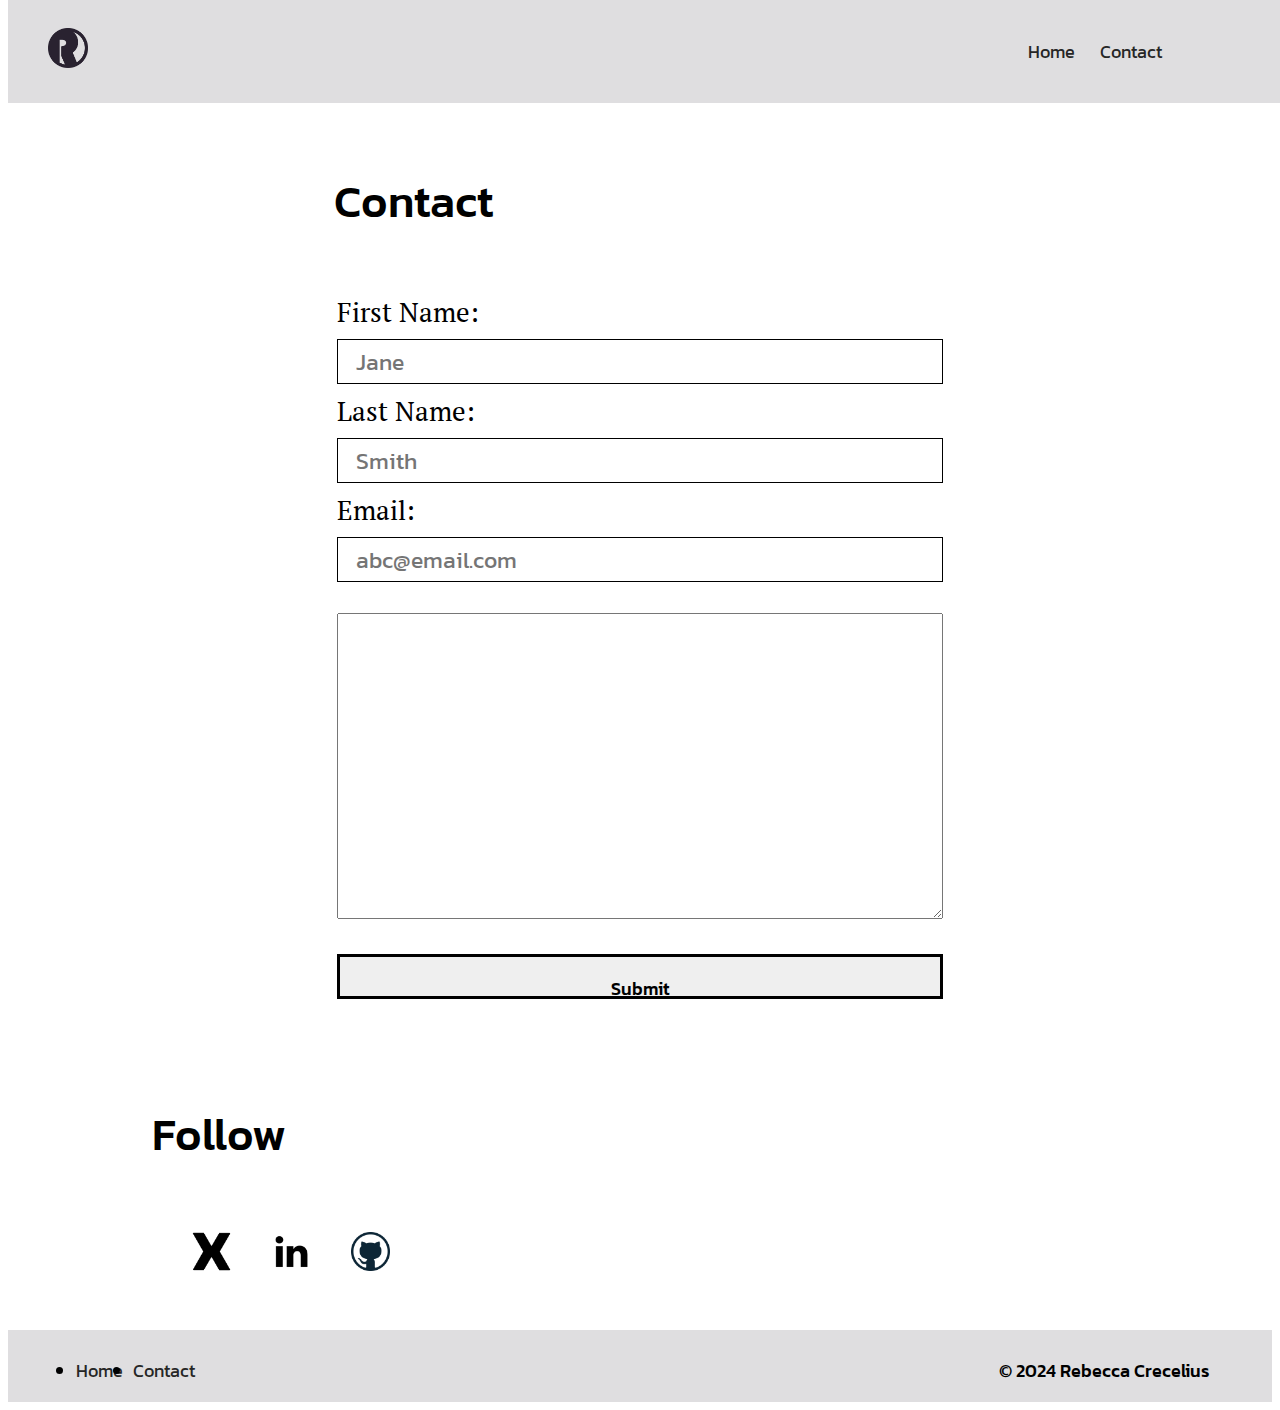
==== contact.html @ 38931f64 "Update contact form on contact page" ====
<!Doctype html>
<html lang="en">

<head>
    <meta charset="UTF-8">
    <meta name="description" content="Interested in working together? Send a message.">
    <meta name="keywords" content="software engineer, web design, html, css, javascript, web development">
    <meta name="viewport" content="width=device-width, initial-scale=1.0">
    <meta http-equiv="X-UA-Compatible" content="ie-edge">
    <title>RC Dev Portfolio</title>
    <link rel="stylesheet" href="https://meyerweb.com/eric/tools/css/reset/reset.css">
    <link rel="stylesheet" href="styles/style.css">

    <link rel="preconnect" href="https://fonts.googleapis.com">
    <link rel="preconnect" href="https://fonts.gstatic.com" crossorigin>
    <link
        href="https://fonts.googleapis.com/css2?family=Kanit:wght@400;500;600;700;800&family=PT+Serif:wght@400;700&display=swap"
        rel="stylesheet">

    <script src="http://code.jquery.com/jquery-1.11.2.min.js"></script>
</head>

<body>

    <!--Navigation-->
    <header>
        <section id="nav-bar">
            <a href="index.html"><img src="images/RAC Logo - Dark Purple@300x.png" alt="Logo" class="logo"></a>
            <nav class="navbar">
                <ul class="main-nav">
                    <li class="nav-item">
                        <a href="index.html" class="nav-link">Home</a>
                    </li>
                    <li class="nav-item">
                        <a href=contact.html class="nav-link">Contact</a>
                    </li>
                </ul>
                <div class="hamburger">
                    <span class="bar"></span>
                    <span class="bar"></span>
                    <span class="bar"></span>
                </div>
            </nav>
        </section>
    </header>

    <main>
        <section id="contact-info">
            <h1 class="contact">Contact</h1>
            <!-- <p>Feel free to send a message, and I will get back to you shortly.</P> -->
            <!-- Contact Form -->
            <section class="contact-page-form">
                <form method="post" action="mailto:thebexcylife@gmail.com" enctype=”text/plain” name="EmailForm">

                    <label for="fname2">First Name:</label>
                    <input type="text" name="fname" id="fname" placeholder="Jane" class="input" required />

                    <label for="lname2">Last Name:</label>
                    <input type="text" name="lname" id="fname" placeholder="Smith" class="input" required />

                    <label for="email2">Email:</label>
                    <input type="email" name="email" id="email" placeholder="abc@email.com" class="input" required />

                    <textarea cols="50" rows="20"></textarea>

                    <input type="submit" class="submitBtn" value="Submit">
            </section>
        </section>

        <!-- Social Media Links -->
        <section class="follow">
            <h2>Follow</h2>
            <ul class="follow-links">
                <li><a href="https://twitter.com/TheBexcyLife"><img src="images/X - Black.png" alt="The logo for X."
                            class="twitter"></a></li>
                <li><a href="https://www.linkedin.com/in/rebeccacrecelius/"><img src="images/LinkedIn -Black.png"
                            alt="The logo for LinkedIn."></a></li>
                <li><a href="https://github.com/RebeccaCrecelius"><img src="images/GitHub - Black.png"
                            alt="The logo for GitHub"></a></li>
            </ul>
            <!----       <a href="mailto:info@rebeccacrecelius.com" subject="Contacting you from your web developer portfolio" class="email">Send
                an email.</a> -->
        </section>


    </main>

    <!-- Footer -->
    <footer class="footer-nav">
        <section class="footer-content">
            <span>&copy 2024 Rebecca Crecelius</span>
            <nav>
                <ul class="footer-links">
                    <li><a href="index.html">Home</a></li>
                    <li><a href=contact.html>Contact</a></li>
                </ul>
            </nav>
        </section>
    </footer>
    <script src="scripts/main.js"></script>
</body>

</html>
---- styles/style.css ----
body,
*,
*:before,
*:after {
	box-sizing: border-box;
}

html {
	font-size: 18px;
}

/*--------------------------------------
Header
---------------------------------------*/

header {
	position: fixed;
	z-index: 100;
	width: 100%;
	background-color: rgb(223, 222, 224);
	top: 0rem;
}

.navbar {
	width: 100%;
}

.logo {
	float: left;
	width: 40px;
	height: auto;
	padding-top: 10px;
	margin-left: 40px;
}

main {
	clear: both;
	position: relative;
	margin-top: 10%;
	margin-left: 10%;
	margin-right: 10%;
}

.main-nav li {
	display: inline-block;
	margin: 10px;
	padding-top: 10px;
	padding-bottom: 10px;
	font-family: "Kanit", Tahoma, sans-serif;
}

a {
	text-decoration: none;
	color: rgb(38, 38, 38);
}

a:hover {
	color: #BBB1C8;
}

.main-nav li:first-child {
	padding-left: 75%;
}

/*--------------------------------
Intro and About
--------------------------------*/
.profile-pic {
	width: 40%;
	height: auto;
	float: right;
	position: relative;
	border: solid 3px;
	box-shadow: 10px 5px 5px #292230;
}

#intro {
	margin-top: 5%;
	display: inline-block;
}

#greeting {
	display: flex;
	flex-direction: column;
}

h1 {
	font-family: 'Pt Serif', 'Times New Roman', serif;
	font-weight: 400;
	font-size: 1.75rem;
	margin: 1.5rem 1rem 1rem 1rem;
	padding-left: 1rem;
}

h2 {
	clear: both;
	font-size: 2.5rem;
	margin-top: 10%;
	margin-left: 1rem;
	font-family: "Kanit", Tahoma, sans-serif;
	font-weight: 500;
}

h3 {
	font-family: "Kanit", Tahoma, sans-serif;
	font-size: 1.5rem;
	font-weight: 500;
}

p {
	font-size: 1.3rem;
	margin-bottom: 1rem;
	margin-top: 1rem;
	font-family: "Kanit", Tahoma, sans-serif;
	font-weight: 400;
}

#intro p,
.title p,
#fun-facts-title p {
	font-family: 'Pt Serif', 'Times New Roman', serif;
	font-weight: 400;
	font-size: 1.5rem;
	margin: 1rem;
	padding-left: 1rem;
}

#intro h2 {
	margin-top: 4rem;
}

#intro #welcome {
	margin-left: 1rem;
	padding-left: 1rem;
	font-family: "Kanit", Tahoma, sans-serif;
	font-size: 1.5rem;
	font-weight: 500;
}

#projects span {
	text-decoration: underline;
}

button {
	margin: .75rem;
	padding-left: 1rem;
	padding-right: 1rem;
	padding-top: .75rem;
	padding-bottom: .75rem;
	font-size: 1rem;
	width: 75%;
	font-family: "Kanit", Tahoma, sans-serif;
	font-weight: 500;
	margin-left: 2rem;
	border: 3px solid;
}

button:hover {
	background: #292230;
	color: #dfdee0;
}

button:hover a {
	background: #292230;
	color: #dfdee0;
	text-decoration: none;
}

/*------------------------
Hotspot
------------------------*/

#hotspot {
	left: 15%;
	top: 20%;
}

.hotspot {
	width: 90px;
	height: 90px;
	line-height: 18px;
	text-align: center;
	background-color: rgb(187, 177, 200, .5);
	position: absolute;
	border-radius: 5px;
	border: 2px solid rgb(38, 38, 38);
}

.hotspot .empty-text {
	width: 100%;
	height: 100%;
}

.empty-text {
	font-family: "Kanit", Tahoma, sans-serif;
	font-size: 1rem;
	margin-top: 7px;
}

.hotspot .empty-text:hover {
	cursor: pointer;
}

.hover-popup {
	display: none;
	z-index: 1;
}

.hotspot.clicked {
	display: block;
}

.hotspot:hover .hover-popup {
	display: block;
	position: absolute;
	margin-top: 10%;
	left: 100%;
	margin-left: 1rem;
	top: 0;
	width: 90px;
	height: 90px;
	line-height: 18px;
	text-align: center;
	background-color: #DFDEE0;
	position: absolute;
	border-radius: 5px;
	border: 2px solid rgb(38, 38, 38);
	font-family: "Kanit", Tahoma, sans-serif;
	padding-top: 20%;
}

/*-------------------------
Work
-------------------------*/

#work {
	clear: both;
}

#work li {
	display: inline-block;
	list-style-type: none;
	padding-top: 2%;
	font-size: 1rem;
	margin-left: 2%;
	margin-right: 2%;
	font-family: 'Pt Serif', 'Times New Roman', serif;
	font-weight: 400;
}

#work .languages li {
	float: left;
	margin: 0 20px;
	list-style-type: disc;
}

#work ul {
	text-align: center;
}

#projects {
	clear: both;
	display: flex;
	flex-wrap: wrap;
	column-gap: 15px;
	justify-content: center;
	align-items: center;
}

.project img {
	width: 350px;
	height: 350px;
}

.project p {
	max-width: 100%;
	margin-top: 1rem;
	height: 1.5rem;
	padding-left: none;
}

.title {
	margin-bottom: .25rem;
	padding-bottom: .25rem;
}

.project span {
	font-family: 'Pt Serif', 'Times New Roman', serif;
	font-weight: 400;
	color: blue;
}

.project span a {
	color: blue;
}


.project img {
	margin-top: .25rem;
	border: solid;
}

/*---------------------------------------------
More
---------------------------------------------*/

#more {
	margin-left: 1rem;
	display: flex;
	flex-wrap: wrap;
	column-gap: 8%;
	/*justify-content: center;
align-items: center;*/
}

#more .design-work img,
#more .company img {
	display: block;
	margin-left: auto;
	margin-right: auto;
	padding-left: 1rem;
}

#more embed {
	border: solid;
	box-shadow: 10px 5px 5px #292230;
	width: 500px;
	height: 500px;
}

#more h3 {
	padding-left: 1rem;
	/*	text-align: center; */
	margin-bottom: 2.5%;
}

#more p {
	margin-bottom: .25rem;
	padding-bottom: .25rem;
	text-decoration: underline;
	color: blue;
	font-family: 'Pt Serif', 'Times New Roman', serif;
	font-weight: 400;
	font-size: 1rem;
}

#more p a {
	color: blue;
}

/*=============================
Form 
=============================*/

.form-section h3 {
	clear: both;
	font-size: 2.5rem;
	margin-left: 1rem;
	margin-top: 7%;
	font-family: "Kanit", Tahoma, sans-serif;
	font-weight: 500;
}

.form-section {
	padding-bottom: 3rem;
}

.form-section p {
	margin-left: 1rem;
	padding-left: 1rem;
	font-family: "Kanit", Tahoma, sans-serif;
	font-size: 1.5rem;
	font-weight: 500;
}

#web-update {
	font-family: 'Pt Serif', 'Times New Roman', serif;
	font-weight: 400;
	font-size: 1.5rem;
	margin: 1rem;
	padding-left: 1rem;
}


.form {
	display: flex;
	justify-content: left;
}

.input-container {
	position: relative;
	margin: .5rem 1rem 1rem 1rem;
}

label,
input {
	display: flex;
	flex-direction: column;
}

label {
	padding-bottom: .5rem;
	font-family: 'Pt Serif', 'Times New Roman', serif;
	font-weight: 400;
	font-size: 1rem;
}

input {
	height: 2.5rem;
	top: 0px;
	left: 0px;
	width: 100%;
	padding: .5rem .5rem .5rem 1rem;
	border: 1px solid black;
	font-size: 1.25rem;
	font-family: "Kanit", Tahoma, sans-serif;
	font-weight: 400;
}

.form .submitBtn {
	align-items: center;
	padding: 1rem;
	justify-content: center;
	font-size: 1rem;
	font-family: "Kanit", Tahoma, sans-serif;
	font-weight: 500;
	width: 75%;
	margin-left: 1rem;
}

.submitBtn:hover {
	background: #292230;
	color: #dfdee0;
}

/*
.form-section img {
	width: 15%;
	height: 15%;
	margin-right: 10%;
}
*/
.form-group {
	display: flex;
}

.form-group .form .submitBtn {
	border: 3px solid;
}

/*==============================
Footer 
===============================*/

footer {
	clear: both;
	background: rgb(223, 222, 224);
	width: 100%;
	height: 4rem;
}

.footer-content {
	display: inline;
}

.footer-content span {
	float: left;
	margin-left: 10%;
	margin-top: 1.5rem;
	font-family: "Kanit", Tahoma, sans-serif;
	font-weight: 500;
}

footer ul {
	margin-left: 80%;
}

footer li {
	float: left;
	padding-right: 10px;
	text-decoration: none;
	margin-top: 1.5rem;
	font-family: "Kanit", Tahoma, sans-serif;
}

/*=============================
Contact Page Form 
=============================*/

.form-section {
	padding-bottom: 3rem;
}

.contact-page-form {
	float: right;
	margin-left: 20%;
	margin-right: 20%;
}

.contact-page-form label {
	padding-top: .5rem;
	padding-bottom: .5rem;
	font-family: 'Pt Serif', 'Times New Roman', serif;
	font-weight: 400;
	font-size: 1.5rem;
	display: flex;
	flex-direction: column;
}

.input-container {
	position: relative;
	margin: .5rem 1rem 1rem 1rem;
}

input {
	display: flex;
	flex-direction: column;
}

input {
	height: 2.5rem;
	top: 0px;
	left: 0px;
	width: 100%;
	padding: .5rem .5rem .5rem 1rem;
	border: 1px solid black;
	font-size: 1.25rem;
	font-family: "Kanit", Tahoma, sans-serif;
	font-weight: 400;
}

.contact-page-form .submitBtn {
	align-items: center;
	padding: 1rem;
	justify-content: center;
	font-size: 1rem;
	font-family: "Kanit", Tahoma, sans-serif;
	font-weight: 500;
	width: 100%;
	margin-top: 5%;
	margin-left: 0;
	border: 3px solid;
}

.submitBtn:hover {
	background: #292230;
	color: #dfdee0;
}

#contact-info {
	display: flex;
	flex-direction: column;
}

#contact-info h1 {
	font-size: 2.5rem;
	margin-top: 4%;
	font-family: "Kanit", Tahoma, sans-serif;
	font-weight: 500;
	margin-left: 18%;
	margin-right: 22%;
	margin-bottom: 5%;
	text-align: left;
}

#contact-info p {
	font-family: "Kanit", Tahoma, sans-serif;
	font-size: 1.5rem;
	font-weight: 500;
	width: 55%;
	text-align: left;
	margin-left: 20%;
	margin-right: 20%;
}

textarea {
	margin-top: 5%;
	width: 100%;
}

.follow h2 {
	padding-bottom: 1.5rem;
}

ul.follow-links li {
	display: inline;
}

ul.follow-links img {
	width: 4%;
	height: auto;
	margin-right: 1rem;
	margin-left: 1rem;
	margin-bottom: 2rem;
}

.email {
	text-decoration: underline;
	font-family: "Kanit", Tahoma, sans-serif;
	color: blue;
}

/*==============================
Additional Styles
==============================*/

.hamburger {
	display: none;
}

.bar {
	display: block;
	width: 25px;
	height: 3px;
	margin: 5px auto;
	-webkit-transition: all 0.3s ease-in-out;
	transition: all 0.3s ease-in-out;
	background-color: #101010;
}

@media only screen and (max-width: 1000px) {
	.profile-pic {
		display: none;
	}

	#hotspot1 {
		display: none;
	}

	#intro h2 {
		margin-top: 2rem;
	}

	.project.tbd {
		margin-top: 2rem;
	}

	.design-work h3 {
		margin-top: 1rem;
	}

	.company h3 {
		margin-top: 2rem;
	}

	.main-nav li:first-child {
		padding-left: 65%;
	}
}

@media only screen and (max-width: 760px) {

	#intro p {
		margin-bottom: .5rem;
	}

	.project .title {
		margin-top: 1rem;
		margin-bottom: 1rem;
	}

	#fun-facts {
		display: none;
	}

	.title h2 {
		margin-top: 2rem;
	}

	.game,
	.tbd {
		margin-top: 2rem;
	}

	.form-section {
		margin-top: 2rem;
	}

	.logo {
		margin-left: 20px;
		padding-top: 4%;
	}
/*
	.logo {
		display: none;
	}
*/
	.contact-page-form {
		float: right;
		margin-left: 5%;
		margin-right: 5%;
	}

	#contact-info h1 {
		margin-top: 5rem;
	}

	ul.follow-links img {
		width: 10%;
	}

	#nav-bar {
		padding-bottom: 30px;
	}

	.main-nav li:first-child {
		padding-left: 0;
		display: block;
	}

	.main-nav {
		position: fixed;
		left: -100%;
		top: 2.5rem;
		flex-direction: column;
		background-color: white;
		width: 50%;
		height: 20rem;
		border-radius: 10px;
		text-align: center;
		transition: 0.3s;
		box-shadow: 0 10px 27px rgba(0, 0, 0, .75);
	}

	.title p {
		font-size: 1.5rem;
		margin-bottom: .5rem;
	}
/*
	.footer-links {
		display: none;
	}
*/

	.footer-content span {
		margin-left: 5%;
	}

	footer ul {
		margin-left: 60%;
		padding-left: 5px;
	}

	.main-nav.active {
		left: 0;
		margin: 2rem;
	}

	.nav-item {
		margin: 2.5rem 0;
	}

	.hamburger {
		display: inline-block;
		cursor: pointer;
		padding-left: 80%;
		margin-top: 5%;
	}

	.hamburger.active .bar:nth-child(2) {
		opacity: 0;
	}

	.hamburger.active .bar:nth-child(1) {
		transform: translateY(8px) rotate(45deg);
	}

	.hamburger.active .bar:nth-child(3) {
		transform: translateY(-8px) rotate(-45deg);
	}
}

@media only screen and (max-width: 5860px) {
	.hamburger {
		padding-left: 70%;
	}
}

@media only screen and (max-width: 4600px) {
	.footer-content span {
		margin-left: 5%;
	}

	footer ul {
		margin-left: 5%;
		padding-left: 5px;
	}

	.footer-content span {
		float: right;
		margin-right: 5%;
		margin-top: 1.5rem;
		font-family: "Kanit", Tahoma, sans-serif;
		font-weight: 500;
	}
}

@media only screen and (max-width: 402px) {
	footer {
		height: 7rem;
	}

	#intro h2 {
		padding-top: 1rem;
	}

	.project img {
		width: 225px;
		height: 225px;
	}

	#projects .project p {
		margin-bottom: 1.5rem;
	}

	#projects .project {
			align-items: center;
		}
	}

	@media only screen and (max-width: 404px) {
		footer {
			height: 8rem;
		}
	}
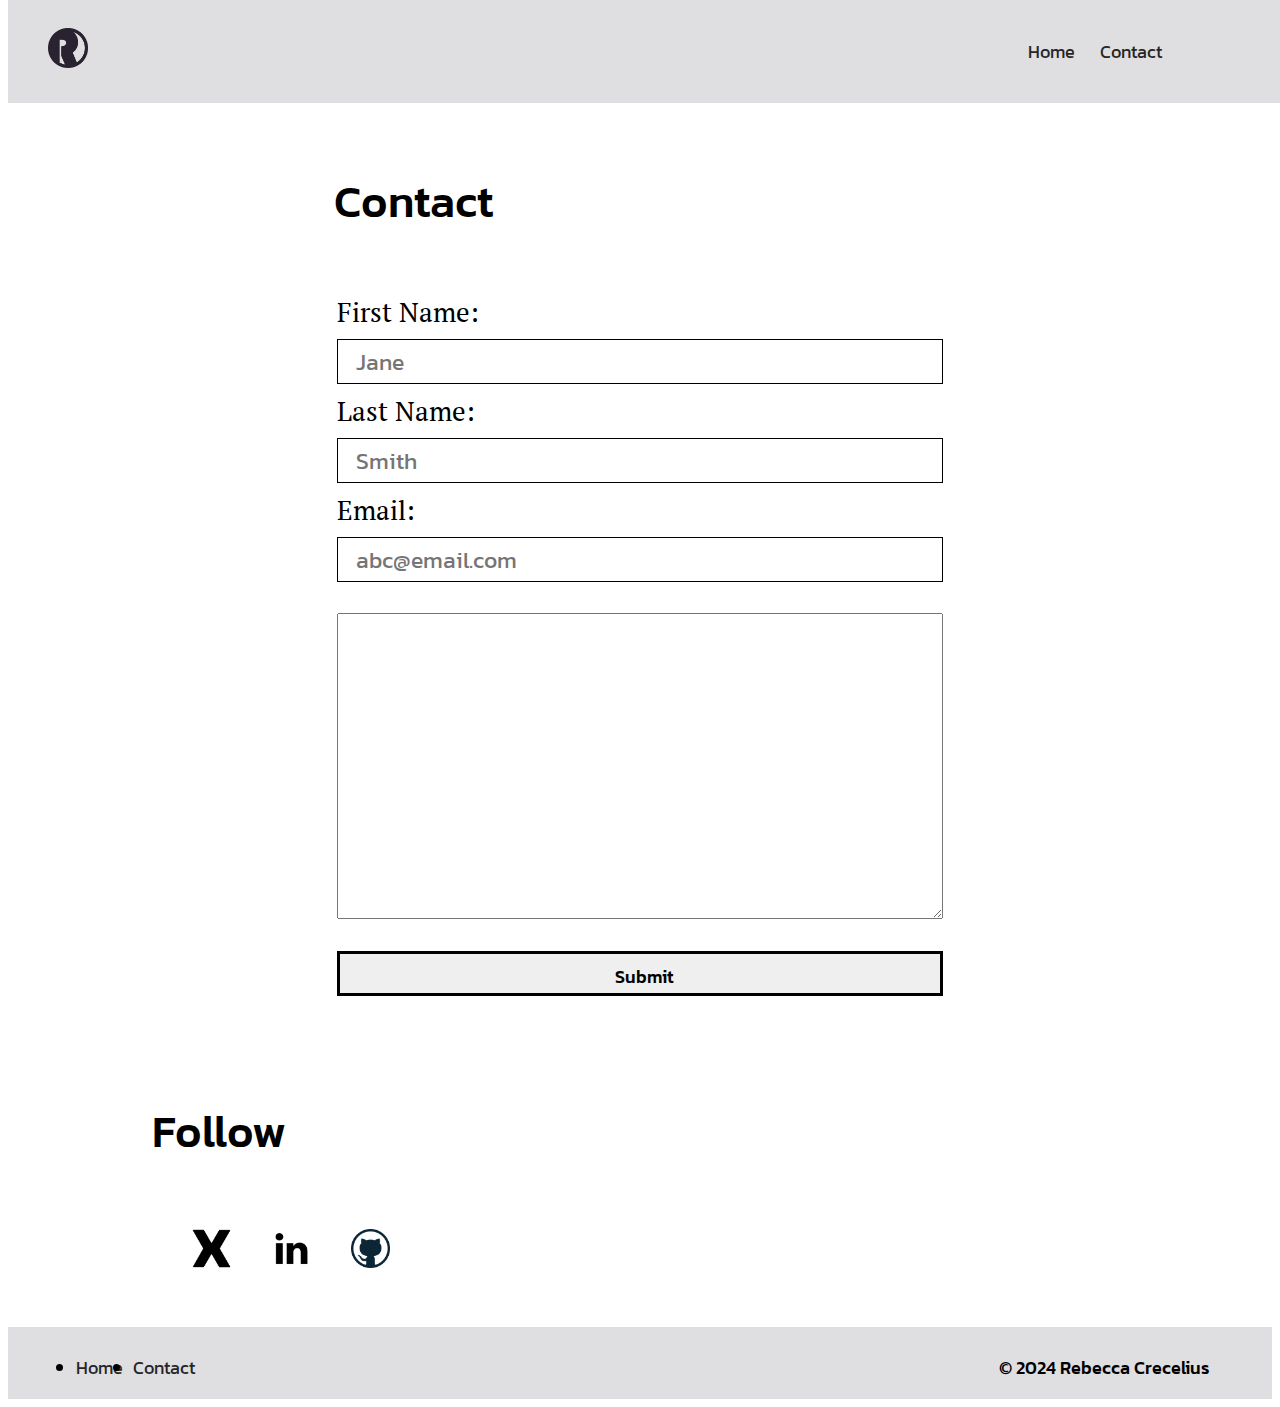
==== commit 1d593fdd: "Fixed text spacing on buttons Added svg for hamburger menu for mobile concerns" ====
--- a/contact.html
+++ b/contact.html
@@ -63,7 +63,7 @@
 
                     <textarea cols="50" rows="20"></textarea>
 
-                    <input type="submit" class="submitBtn" value="Submit">
+                    <input type="submit" class="submitBtn contact" value="Submit">
             </section>
         </section>
 
--- a/styles/style.css
+++ b/styles/style.css
@@ -3,6 +3,20 @@
 *:before,
 *:after {
 	box-sizing: border-box;
+}
+
+/* Clear fix hack */
+.clearfix:after {
+	content: ".";
+	display: block;
+	clear: both;
+	visibility: hidden;
+	line-height: 0;
+	height: 0;
+}
+
+.clear {
+   clear: both;
 }
 
 html {
@@ -309,8 +323,6 @@
 	display: flex;
 	flex-wrap: wrap;
 	column-gap: 8%;
-	/*justify-content: center;
-align-items: center;*/
 }
 
 #more .design-work img,
@@ -418,13 +430,11 @@
 }
 
 .form .submitBtn {
-	align-items: center;
-	padding: 1rem;
 	justify-content: center;
 	font-size: 1rem;
 	font-family: "Kanit", Tahoma, sans-serif;
 	font-weight: 500;
-	width: 75%;
+	width: 90%;
 	margin-left: 1rem;
 }
 
@@ -433,13 +443,6 @@
 	color: #dfdee0;
 }
 
-/*
-.form-section img {
-	width: 15%;
-	height: 15%;
-	margin-right: 10%;
-}
-*/
 .form-group {
 	display: flex;
 }
@@ -515,9 +518,6 @@
 input {
 	display: flex;
 	flex-direction: column;
-}
-
-input {
 	height: 2.5rem;
 	top: 0px;
 	left: 0px;
@@ -530,15 +530,12 @@
 }
 
 .contact-page-form .submitBtn {
-	align-items: center;
-	padding: 1rem;
-	justify-content: center;
+	padding-bottom: 1rem;
 	font-size: 1rem;
 	font-family: "Kanit", Tahoma, sans-serif;
 	font-weight: 500;
 	width: 100%;
-	margin-top: 5%;
-	margin-left: 0;
+	margin-top: 1.5rem;
 	border: 3px solid;
 }
 
@@ -608,11 +605,11 @@
 	display: none;
 }
 
-.bar {
+.hamburger img {
 	display: block;
-	width: 25px;
-	height: 3px;
-	margin: 5px auto;
+	width:2rem;
+	height: auto;
+	margin: .05rem auto;
 	-webkit-transition: all 0.3s ease-in-out;
 	transition: all 0.3s ease-in-out;
 	background-color: #101010;
@@ -680,11 +677,7 @@
 		margin-left: 20px;
 		padding-top: 4%;
 	}
-/*
-	.logo {
-		display: none;
-	}
-*/
+
 	.contact-page-form {
 		float: right;
 		margin-left: 5%;
@@ -726,11 +719,6 @@
 		font-size: 1.5rem;
 		margin-bottom: .5rem;
 	}
-/*
-	.footer-links {
-		display: none;
-	}
-*/
 
 	.footer-content span {
 		margin-left: 5%;
@@ -822,4 +810,4 @@
 		footer {
 			height: 8rem;
 		}
-	}+	}
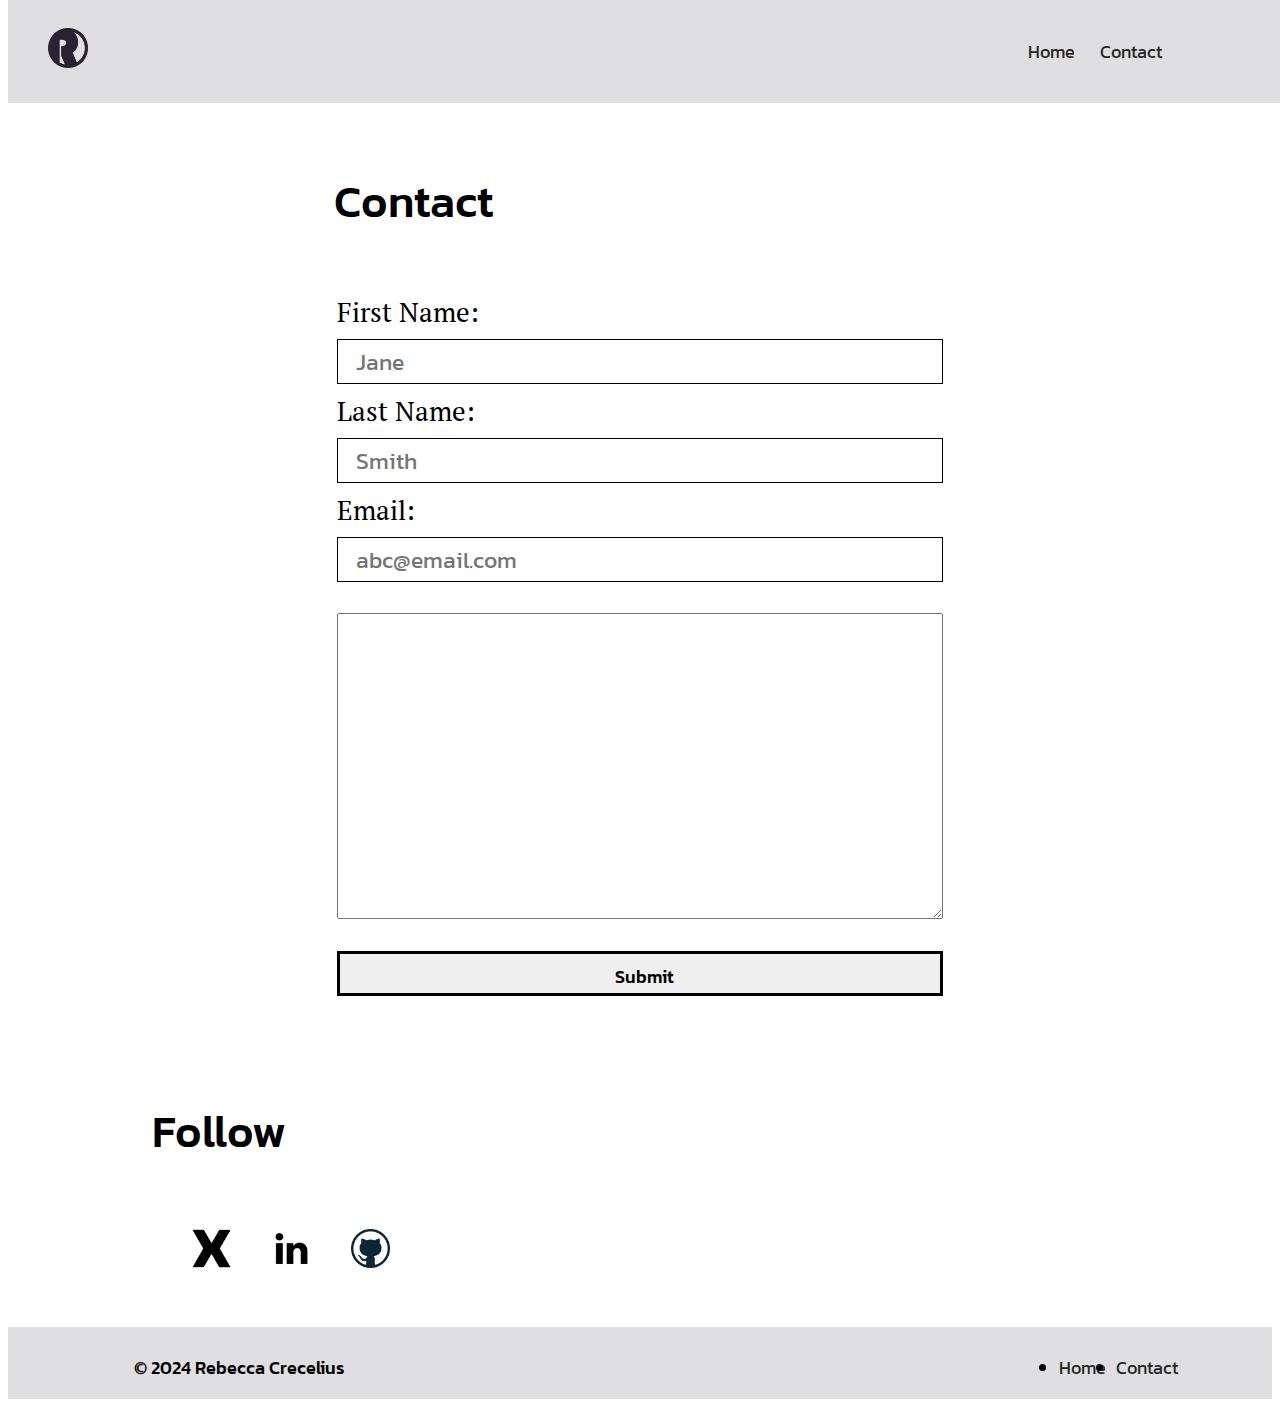
==== commit 85ffd3b3: "Fix hamburger menu" ====
--- a/contact.html
+++ b/contact.html
@@ -3,6 +3,7 @@
 
 <head>
     <meta charset="UTF-8">
+    <meta name="viewport" content="initial-scale=1, width=device-width" />
     <meta name="description" content="Interested in working together? Send a message.">
     <meta name="keywords" content="software engineer, web design, html, css, javascript, web development">
     <meta name="viewport" content="width=device-width, initial-scale=1.0">
@@ -27,22 +28,22 @@
         <section id="nav-bar">
             <a href="index.html"><img src="images/RAC Logo - Dark Purple@300x.png" alt="Logo" class="logo"></a>
             <nav class="navbar">
+                <div class="hamburger">
+                   <img src="images/burger-menu-svgrepo-com.svg" alt="hamburger menu">
+                </div>
+                
                 <ul class="main-nav">
                     <li class="nav-item">
                         <a href="index.html" class="nav-link">Home</a>
                     </li>
                     <li class="nav-item">
-                        <a href=contact.html class="nav-link">Contact</a>
+                        <a href="#" class="nav-link">Contact</a>
                     </li>
                 </ul>
-                <div class="hamburger">
-                    <span class="bar"></span>
-                    <span class="bar"></span>
-                    <span class="bar"></span>
-                </div>
             </nav>
         </section>
     </header>
+
 
     <main>
         <section id="contact-info">
@@ -97,6 +98,7 @@
             </nav>
         </section>
     </footer>
+    <script src="scripts/hamburger.js"></script>
     <script src="scripts/main.js"></script>
 </body>
 
--- a/styles/style.css
+++ b/styles/style.css
@@ -600,6 +600,35 @@
 /*==============================
 Additional Styles
 ==============================*/
+/*.hamburger-button {
+	background-color: #333;
+	color: white;
+	padding: 15px;
+	font-size: 24px;
+	cursor: pointer;
+	width: 5%;
+	height: auto;
+	border-radius: 5%;
+	float: right;
+ }
+
+ .nav-links {
+	clear:both;
+	display: none;
+	background-color: #333;
+	color: white;
+	width: 100%;
+ }
+ .nav-links a {
+	display: block;
+	padding: 15px;
+	color: white;
+	text-decoration: none;
+ }
+ .nav-links a:hover {
+	background-color: #111;
+ }
+*/
 
 .hamburger {
 	display: none;
@@ -607,12 +636,12 @@
 
 .hamburger img {
 	display: block;
-	width:2rem;
+	width:2.25rem;
 	height: auto;
 	margin: .05rem auto;
 	-webkit-transition: all 0.3s ease-in-out;
 	transition: all 0.3s ease-in-out;
-	background-color: #101010;
+	background-color: rgb(223, 222, 224);
 }
 
 @media only screen and (max-width: 1000px) {
@@ -693,7 +722,7 @@
 	}
 
 	#nav-bar {
-		padding-bottom: 30px;
+		padding-bottom: 20px;
 	}
 
 	.main-nav li:first-child {
@@ -706,8 +735,10 @@
 		left: -100%;
 		top: 2.5rem;
 		flex-direction: column;
-		background-color: white;
-		width: 50%;
+		background-color: hsla(360, 7%, 100%, 0.95);
+		font-size: 1.5rem;
+		font-weight: 600;
+		width: 75%;
 		height: 20rem;
 		border-radius: 10px;
 		text-align: center;
@@ -744,6 +775,7 @@
 		padding-left: 80%;
 		margin-top: 5%;
 	}
+/*
 
 	.hamburger.active .bar:nth-child(2) {
 		opacity: 0;
@@ -756,13 +788,19 @@
 	.hamburger.active .bar:nth-child(3) {
 		transform: translateY(-8px) rotate(-45deg);
 	}
-}
+
+}
+*/
+
+
 
 @media only screen and (max-width: 5860px) {
 	.hamburger {
 		padding-left: 70%;
 	}
 }
+
+
 
 @media only screen and (max-width: 4600px) {
 	.footer-content span {
@@ -810,4 +848,4 @@
 		footer {
 			height: 8rem;
 		}
-	}
+	}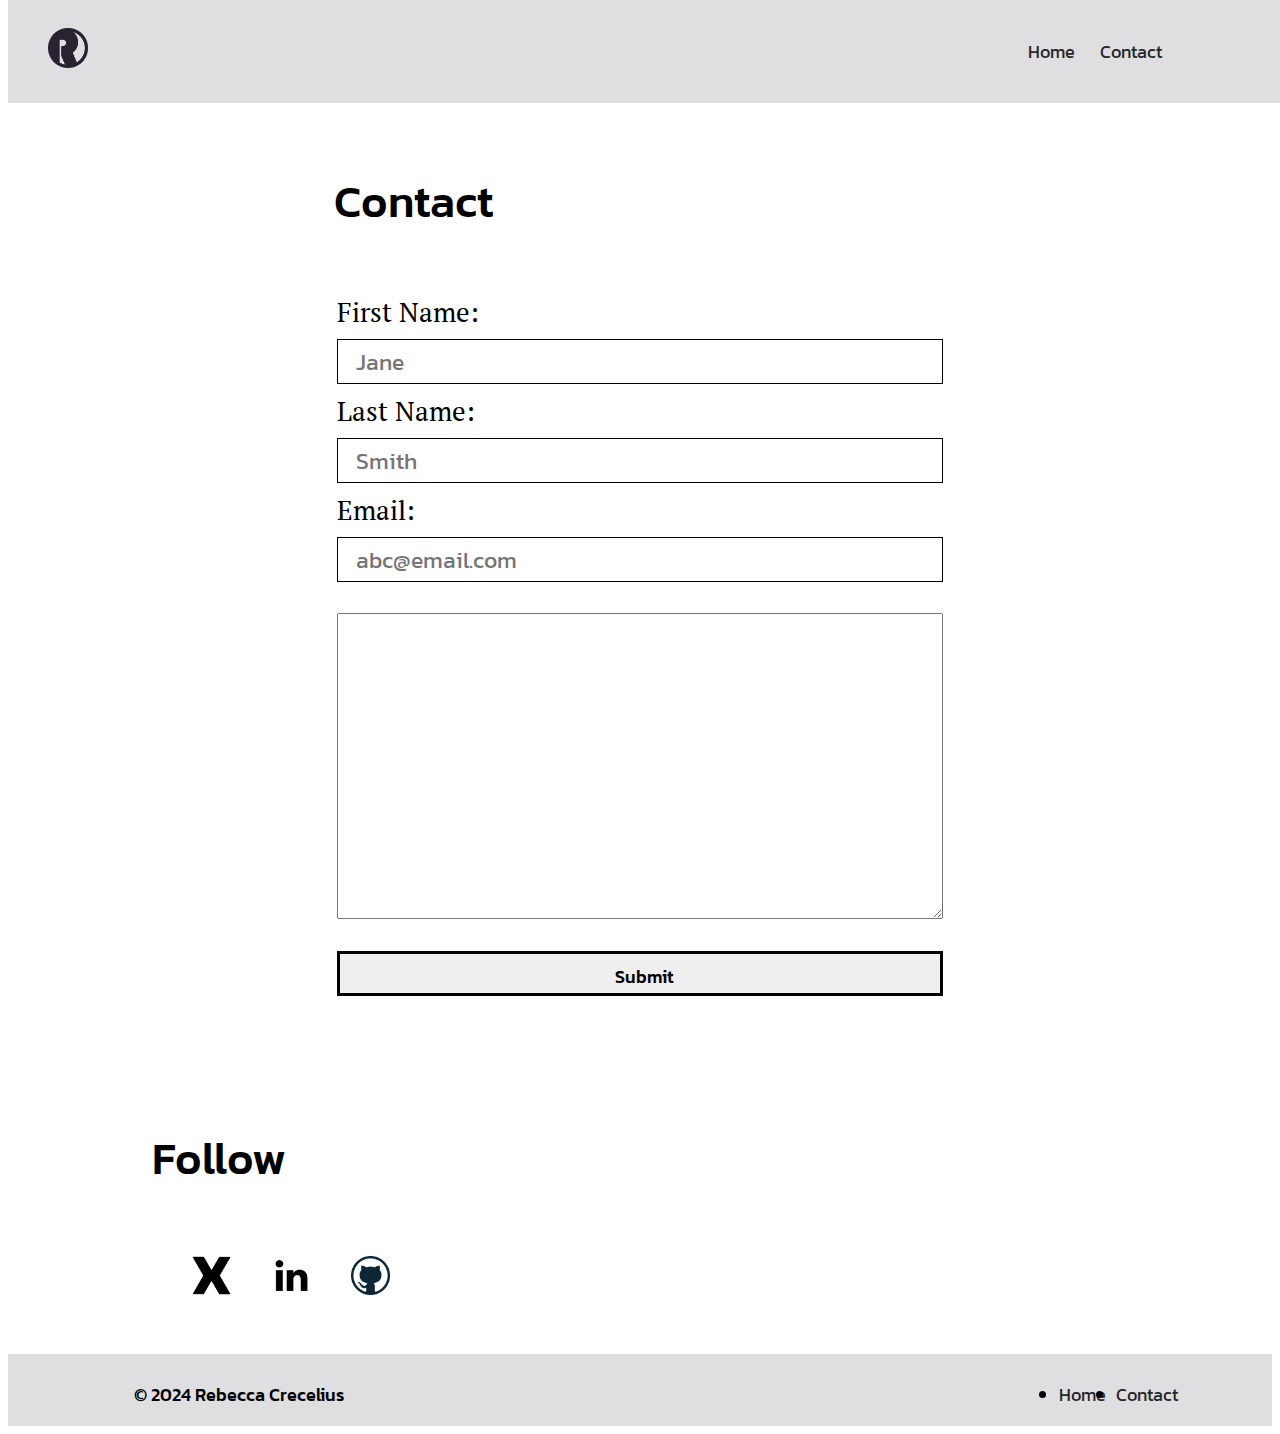
==== commit 7a28cac7: "Fix contact page form button text alignmnet" ====
--- a/contact.html
+++ b/contact.html
@@ -64,7 +64,7 @@
 
                     <textarea cols="50" rows="20"></textarea>
 
-                    <input type="submit" class="submitBtn contact" value="Submit">
+                    <input type="submit" class="submitBtn2 contact" value="Submit">
             </section>
         </section>
 
--- a/styles/style.css
+++ b/styles/style.css
@@ -529,17 +529,19 @@
 	font-weight: 400;
 }
 
-.contact-page-form .submitBtn {
-	padding-bottom: 1rem;
+.submitBtn2 {
+	padding-bottom: 1rem 0;
 	font-size: 1rem;
 	font-family: "Kanit", Tahoma, sans-serif;
 	font-weight: 500;
 	width: 100%;
 	margin-top: 1.5rem;
+	margin-bottom: 1.5rem;
 	border: 3px solid;
 }
 
-.submitBtn:hover {
+.submitBtn:hover,
+.submitBtn2:hover {
 	background: #292230;
 	color: #dfdee0;
 }
@@ -791,18 +793,39 @@
 
 }
 */
-
-
-
-@media only screen and (max-width: 5860px) {
+.submitBtn,
+.work-button,
+.submitBtn2 {
+	background-color: rgb(223, 222, 224);
+	color: rgb(38, 38, 38);
+	border: solid black 2px;
+}
+
+.submitBtn {
+	padding-left: 1rem;
+	padding-right: 1rem;
+	padding-top: .75rem;
+	padding-bottom: .75rem;
+	font-size: 1rem;
+	width: 75%;
+	font-family: "Kanit", Tahoma, sans-serif;
+	font-weight: 500;
+	border: 3px solid;
+}
+
+}
+
+@media only screen and (max-width: 586px) {
 	.hamburger {
 		padding-left: 70%;
 	}
-}
-
-
-
-@media only screen and (max-width: 4600px) {
+
+
+}
+
+
+
+@media only screen and (max-width: 460px) {
 	.footer-content span {
 		margin-left: 5%;
 	}
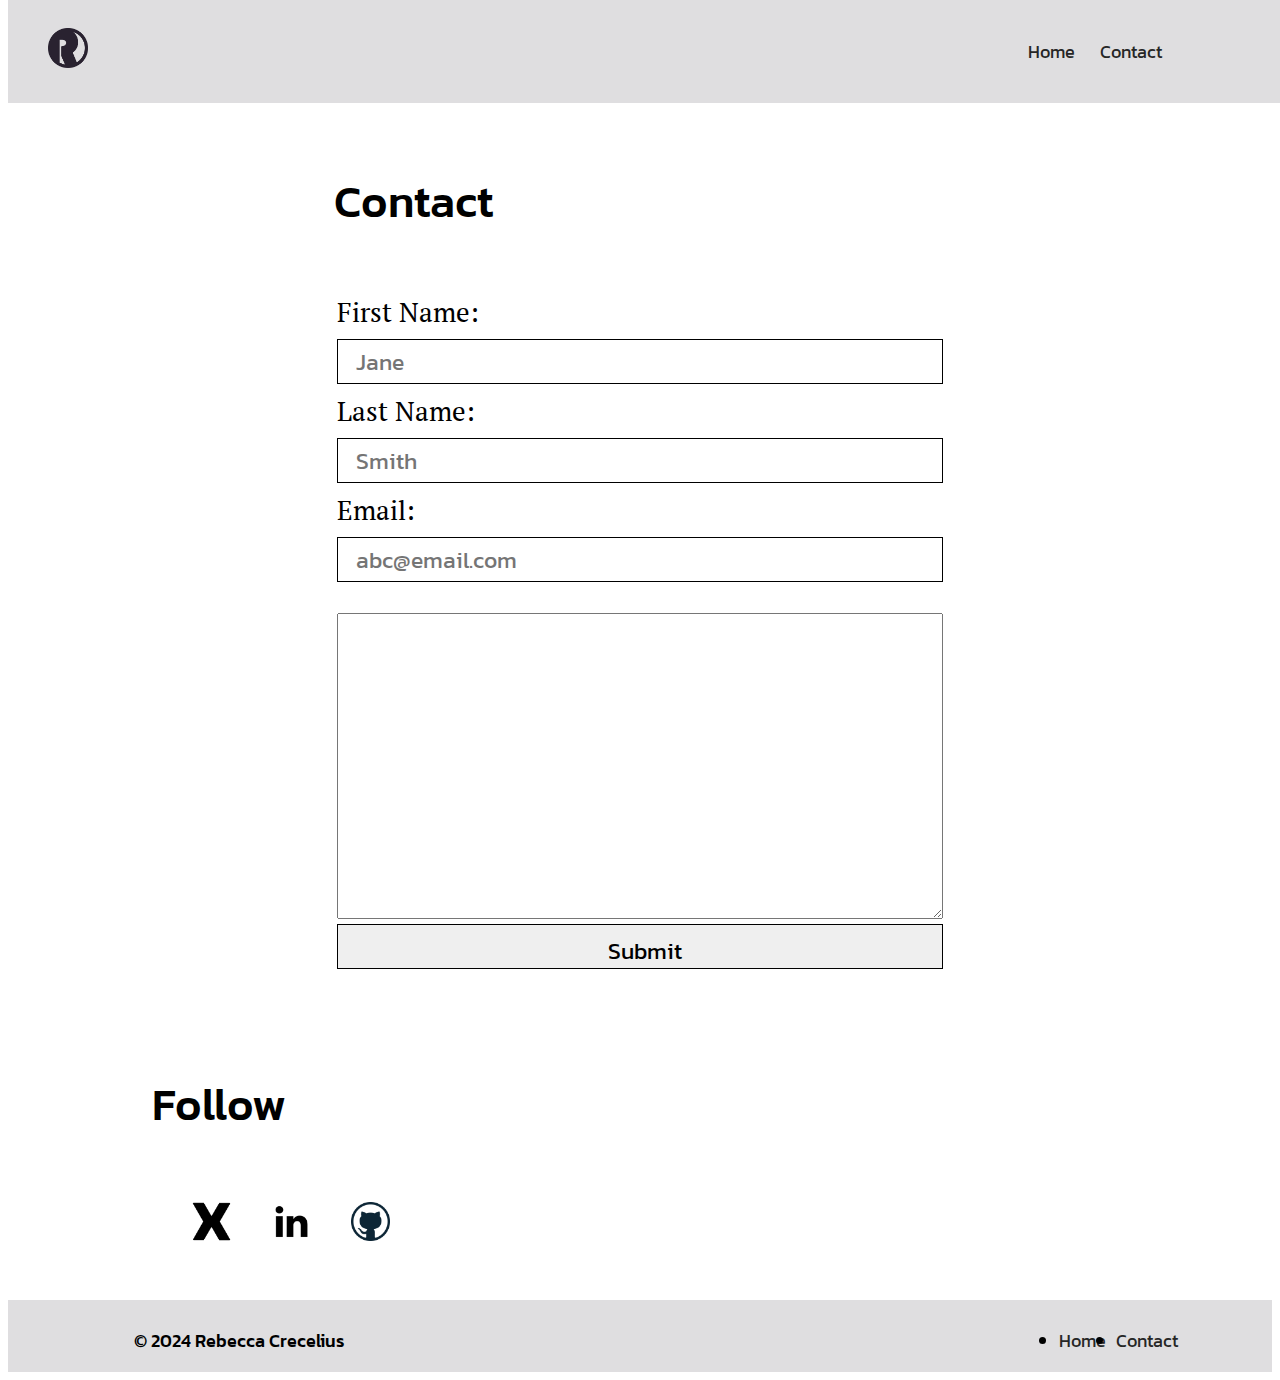
==== commit bbf3ec4a: "Update buttons" ====
--- a/contact.html
+++ b/contact.html
@@ -64,7 +64,7 @@
 
                     <textarea cols="50" rows="20"></textarea>
 
-                    <input type="submit" class="submitBtn2 contact" value="Submit">
+                    <input type="submit" class="work-button contact" value="Submit">
             </section>
         </section>
 
--- a/styles/style.css
+++ b/styles/style.css
@@ -677,7 +677,6 @@
 }
 
 @media only screen and (max-width: 760px) {
-
 	#intro p {
 		margin-bottom: .5rem;
 	}
@@ -795,32 +794,62 @@
 */
 .submitBtn,
 .work-button,
-.submitBtn2 {
-	background-color: rgb(223, 222, 224);
+.submitBtn2{
+	background: rgb(223, 222, 224);
 	color: rgb(38, 38, 38);
 	border: solid black 2px;
+	justify-content: center;
 }
 
 .submitBtn {
+/*
 	padding-left: 1rem;
 	padding-right: 1rem;
+
 	padding-top: .75rem;
 	padding-bottom: .75rem;
+/*  */
+	text-align: center;
+	display:table-cell;
+	vertical-align:middle;
+	horizontal-align
 	font-size: 1rem;
 	width: 75%;
 	font-family: "Kanit", Tahoma, sans-serif;
 	font-weight: 500;
-	border: 3px solid;
-}
-
+}
+
+.submitBtn2 {
+	padding-left: 40%;
+	padding-right: 50%;
+	padding-bottom: 1.5rem;
+	font-size: 1rem;
+	width: 100%;
+	font-family: "Kanit", Tahoma, sans-serif;
+	font-weight: 500;
+	border: 2px solid;
+	border-radius: 0;
+}
 }
 
 @media only screen and (max-width: 586px) {
+
 	.hamburger {
 		padding-left: 70%;
 	}
-
-
+/*
+	#home-form.submitBtn {
+		padding-left: 35%;
+		padding-right: 54.9%;
+		padding-bottom: 7%;
+		padding-top: 5%;
+		font-size: 1rem;
+		width: 78%;
+		font-family: "Kanit", Tahoma, sans-serif;
+		font-weight: 500;
+		border: 2px solid;
+	}
+*/
 }
 
 
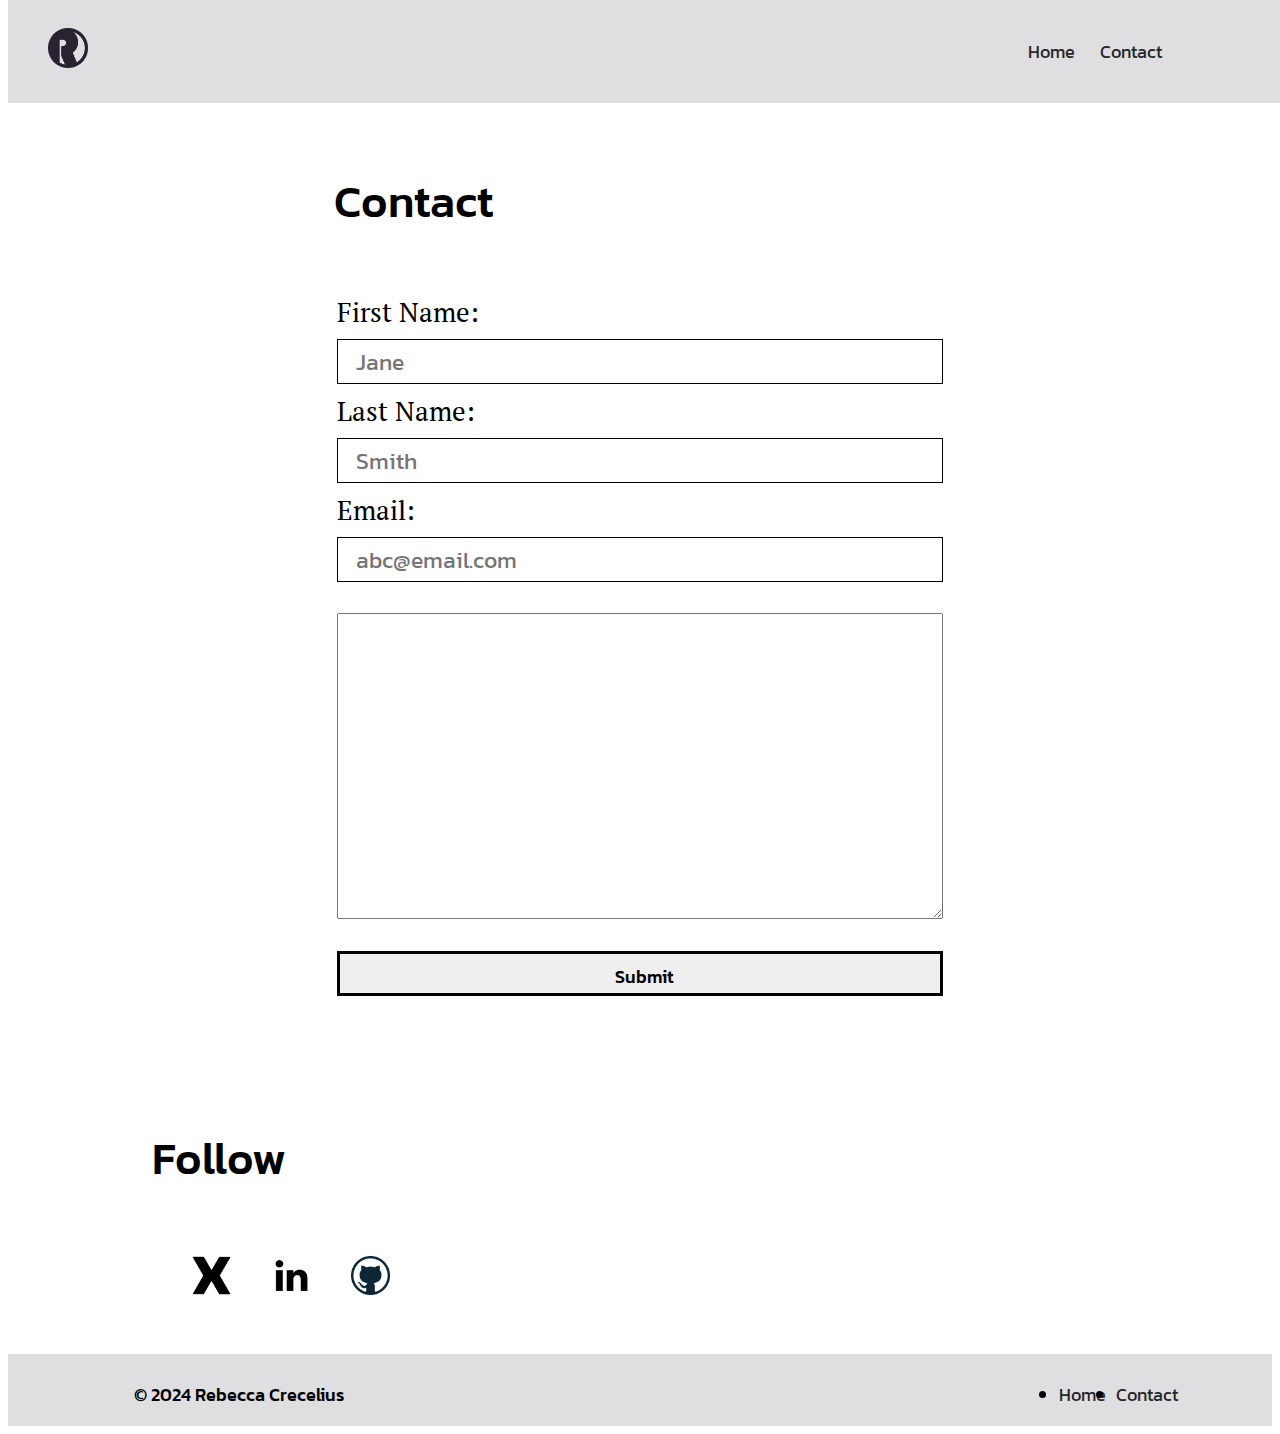
==== commit 9a7419a9: "Fix buttons" ====
--- a/contact.html
+++ b/contact.html
@@ -64,7 +64,7 @@
 
                     <textarea cols="50" rows="20"></textarea>
 
-                    <input type="submit" class="work-button contact" value="Submit">
+                    <input type="submit" class="submitBtn2 contact" value="Submit">
             </section>
         </section>
 
--- a/styles/style.css
+++ b/styles/style.css
@@ -802,17 +802,11 @@
 }
 
 .submitBtn {
-/*
+	text-align: center;
 	padding-left: 1rem;
 	padding-right: 1rem;
-
 	padding-top: .75rem;
 	padding-bottom: .75rem;
-/*  */
-	text-align: center;
-	display:table-cell;
-	vertical-align:middle;
-	horizontal-align
 	font-size: 1rem;
 	width: 75%;
 	font-family: "Kanit", Tahoma, sans-serif;
